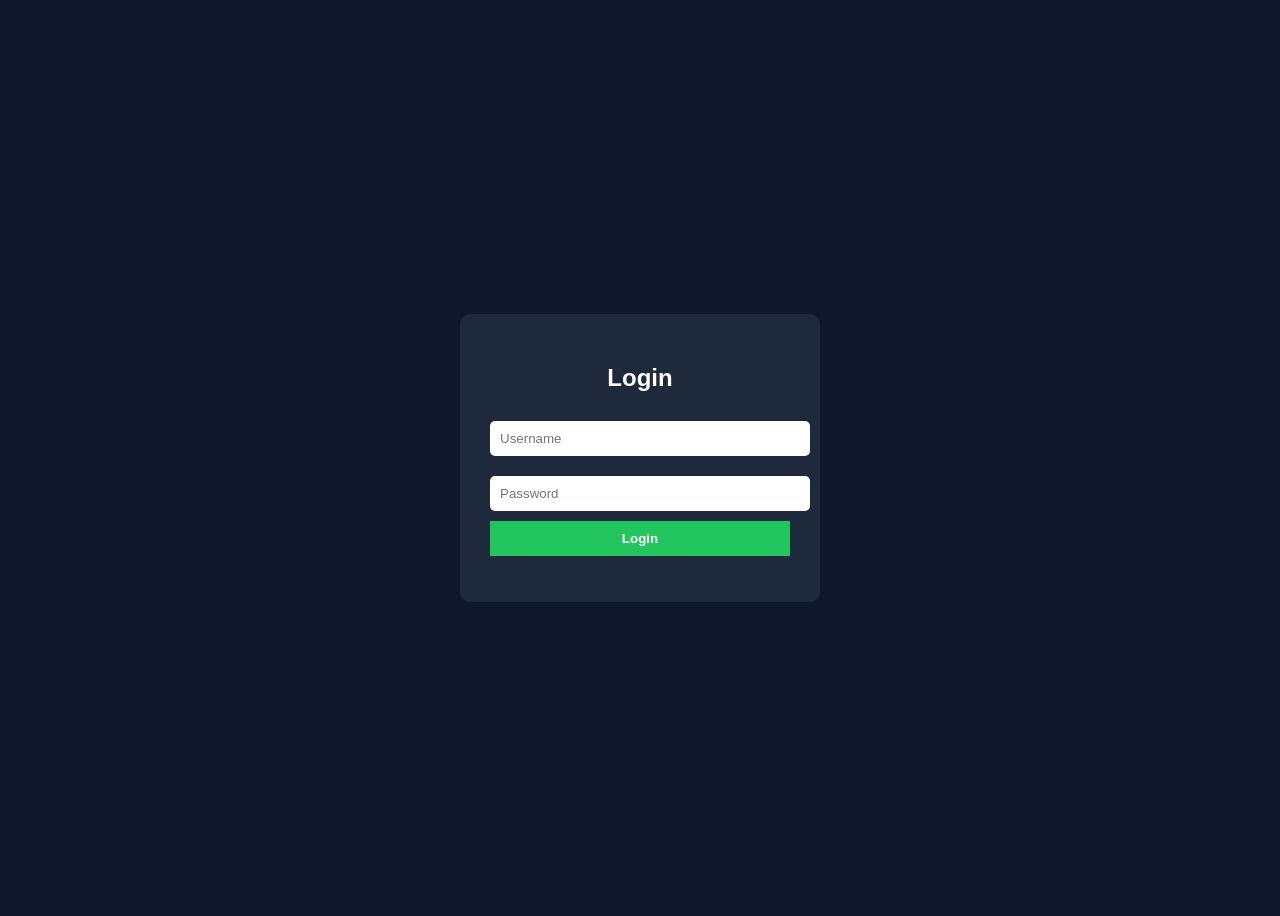
==== dashboard.html @ e27e50bc "first front" ====
<!DOCTYPE html>
<html lang="en">
  <head>
    <meta charset="UTF-8" />
    <title>Dashboard</title>

    <style>
      body {
        margin: 0;
        height: 100vh;
        background: linear-gradient(135deg, #0f172a, #1e293b);
        display: flex;
        justify-content: center;
        align-items: center;
        font-family: Arial;
        overflow: hidden;
      }

      .card {
        background: rgba(255, 255, 255, 0.05);
        backdrop-filter: blur(10px);
        padding: 40px;
        border-radius: 20px;
        text-align: center;
        color: white;
        box-shadow: 0 0 40px rgba(0, 0, 0, 0.5);
        animation: fadeIn 1s ease;
      }

      h1 {
        font-size: 26px;
        margin-bottom: 10px;
        color: #4ade80;
      }

      p {
        opacity: 0.8;
      }

      button {
        margin-top: 20px;
        padding: 10px 20px;
        border: none;
        border-radius: 10px;
        background: #ef4444;
        color: white;
        cursor: pointer;
      }

      @keyframes fadeIn {
        from {
          opacity: 0;
          transform: scale(0.9);
        }
        to {
          opacity: 1;
          transform: scale(1);
        }
      }

      /* 🎉 konfetti */
      .confetti {
        position: absolute;
        width: 10px;
        height: 10px;
        background: red;
        animation: fall 3s linear infinite;
      }

      @keyframes fall {
        to {
          transform: translateY(100vh) rotate(360deg);
        }
      }
    </style>
  </head>

  <body>
    <div class="card">
      <h1>🎉 Tizimga muvaffaqiyatli kirdingiz!</h1>
      <p>Xush kelibsiz dashboardga</p>
      <button onclick="logout()">Logout</button>
    </div>

    <script>
      const token = localStorage.getItem("token");

      if (!token) {
        window.location.href = "index.html";
      }

      function logout() {
        localStorage.removeItem("token");
        window.location.href = "index.html";
      }

      // 🎉 konfetti generator
      function createConfetti() {
        for (let i = 0; i < 60; i++) {
          const confetti = document.createElement("div");
          confetti.classList.add("confetti");

          confetti.style.left = Math.random() * 100 + "vw";
          confetti.style.background = randomColor();
          confetti.style.animationDuration = Math.random() * 3 + 2 + "s";

          document.body.appendChild(confetti);

          setTimeout(() => confetti.remove(), 5000);
        }
      }

      function randomColor() {
        const colors = ["#f87171", "#60a5fa", "#facc15", "#4ade80", "#c084fc"];
        return colors[Math.floor(Math.random() * colors.length)];
      }

      // sahifa ochilganda mushak otiladi 🎆
      createConfetti();
    </script>
  </body>
</html>
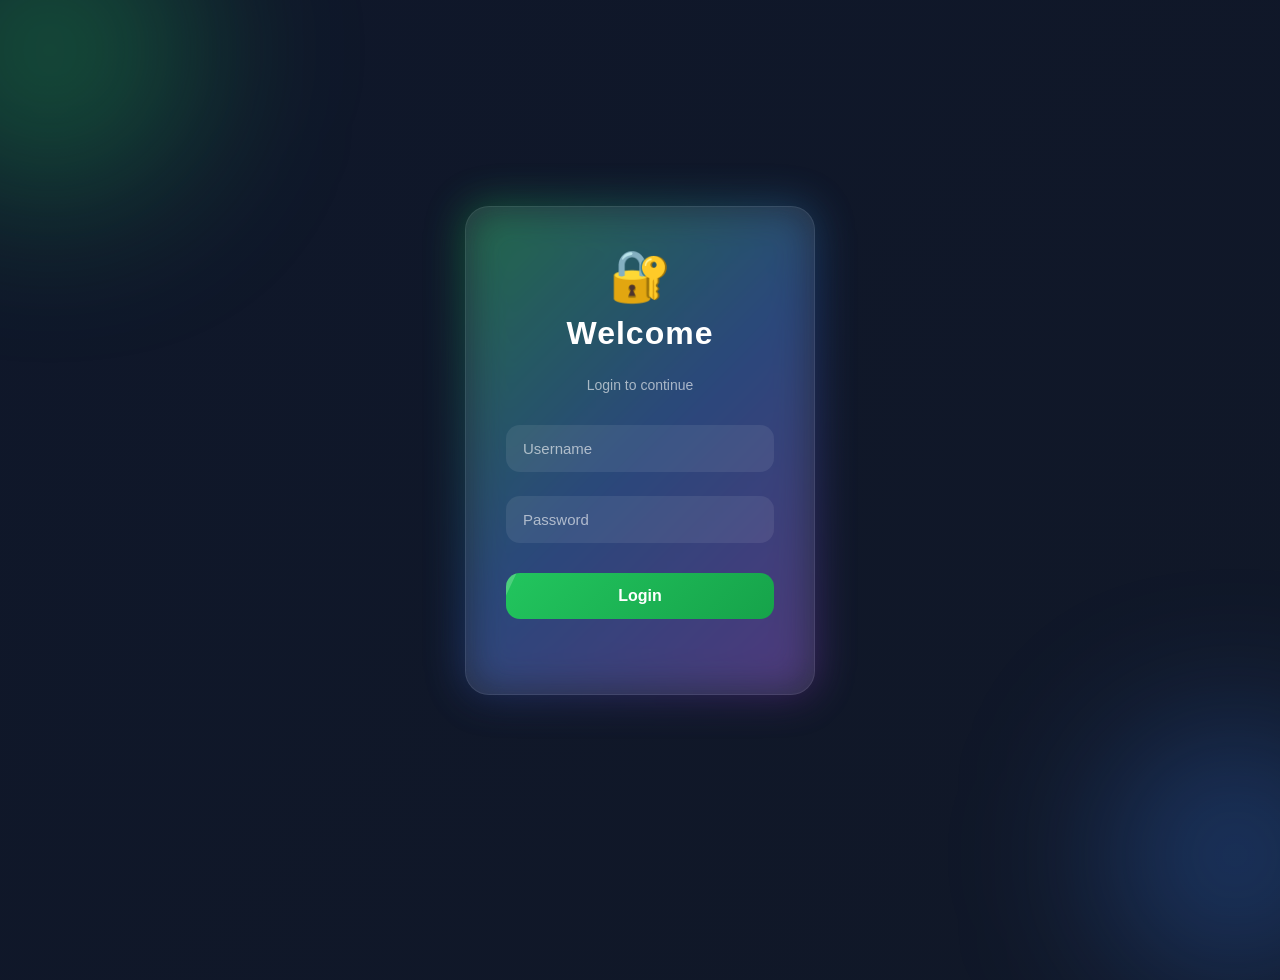
==== commit 2caf9c17: "all codes" ====
--- a/dashboard.html
+++ b/dashboard.html
@@ -2,120 +2,257 @@
 <html lang="en">
   <head>
     <meta charset="UTF-8" />
-    <title>Dashboard</title>
+    <meta name="viewport" content="width=device-width, initial-scale=1.0" />
+    <title>Modern Dashboard</title>
 
     <style>
+      * {
+        margin: 0;
+        padding: 0;
+        box-sizing: border-box;
+      }
+
       body {
-        margin: 0;
         height: 100vh;
-        background: linear-gradient(135deg, #0f172a, #1e293b);
+        overflow: hidden;
+        font-family: "Segoe UI", sans-serif;
+        background: linear-gradient(-45deg, #0f172a, #111827, #1e293b, #020617);
+        background-size: 400% 400%;
+        animation: gradientBG 12s ease infinite;
         display: flex;
         justify-content: center;
         align-items: center;
-        font-family: Arial;
-        overflow: hidden;
-      }
-
-      .card {
-        background: rgba(255, 255, 255, 0.05);
-        backdrop-filter: blur(10px);
-        padding: 40px;
-        border-radius: 20px;
+        position: relative;
+      }
+
+      @keyframes gradientBG {
+        0% {
+          background-position: 0% 50%;
+        }
+
+        50% {
+          background-position: 100% 50%;
+        }
+
+        100% {
+          background-position: 0% 50%;
+        }
+      }
+
+      /* glowing circles */
+      .blur {
+        position: absolute;
+        border-radius: 50%;
+        filter: blur(100px);
+        z-index: 0;
+      }
+
+      .blur1 {
+        width: 300px;
+        height: 300px;
+        background: rgba(34, 197, 94, 0.3);
+        top: -100px;
+        left: -100px;
+      }
+
+      .blur2 {
+        width: 250px;
+        height: 250px;
+        background: rgba(59, 130, 246, 0.3);
+        bottom: -100px;
+        right: -100px;
+      }
+
+      .dashboard {
+        width: 430px;
+        padding: 45px;
+        border-radius: 30px;
+        position: relative;
+        z-index: 1;
+
+        background: rgba(255, 255, 255, 0.06);
+        backdrop-filter: blur(20px);
+
+        border: 1px solid rgba(255, 255, 255, 0.08);
+
+        box-shadow: 0 10px 40px rgba(0, 0, 0, 0.5),
+          inset 0 0 30px rgba(255, 255, 255, 0.03);
+
         text-align: center;
-        color: white;
-        box-shadow: 0 0 40px rgba(0, 0, 0, 0.5);
-        animation: fadeIn 1s ease;
-      }
-
-      h1 {
-        font-size: 26px;
-        margin-bottom: 10px;
-        color: #4ade80;
-      }
-
-      p {
-        opacity: 0.8;
-      }
-
-      button {
-        margin-top: 20px;
-        padding: 10px 20px;
-        border: none;
-        border-radius: 10px;
-        background: #ef4444;
-        color: white;
-        cursor: pointer;
-      }
-
-      @keyframes fadeIn {
+
+        animation: show 1s ease;
+      }
+
+      @keyframes show {
         from {
           opacity: 0;
-          transform: scale(0.9);
-        }
+          transform: translateY(50px) scale(0.9);
+        }
+
         to {
           opacity: 1;
-          transform: scale(1);
-        }
-      }
-
-      /* 🎉 konfetti */
+          transform: translateY(0) scale(1);
+        }
+      }
+
+      .icon {
+        font-size: 70px;
+        margin-bottom: 20px;
+        animation: float 3s ease infinite;
+      }
+
+      @keyframes float {
+        50% {
+          transform: translateY(-8px);
+        }
+      }
+
+      h1 {
+        color: white;
+        font-size: 32px;
+        margin-bottom: 10px;
+      }
+
+      .success {
+        color: #4ade80;
+      }
+
+      p {
+        color: rgba(255, 255, 255, 0.7);
+        margin-top: 10px;
+        font-size: 15px;
+      }
+
+      .info-box {
+        margin-top: 30px;
+        padding: 18px;
+        border-radius: 18px;
+        background: rgba(255, 255, 255, 0.05);
+        border: 1px solid rgba(255, 255, 255, 0.05);
+      }
+
+      .info-box h3 {
+        color: white;
+        margin-bottom: 10px;
+      }
+
+      .info-box span {
+        color: #4ade80;
+      }
+
+      button {
+        width: 100%;
+        margin-top: 30px;
+        padding: 15px;
+        border: none;
+        border-radius: 16px;
+
+        background: linear-gradient(135deg, #ef4444, #dc2626);
+
+        color: white;
+        font-size: 16px;
+        font-weight: bold;
+        cursor: pointer;
+
+        transition: 0.3s ease;
+      }
+
+      button:hover {
+        transform: translateY(-4px) scale(1.02);
+        box-shadow: 0 10px 25px rgba(239, 68, 68, 0.4);
+      }
+
+      button:active {
+        transform: scale(0.98);
+      }
+
+      /* confetti */
       .confetti {
         position: absolute;
-        width: 10px;
-        height: 10px;
-        background: red;
-        animation: fall 3s linear infinite;
+        width: 12px;
+        height: 12px;
+        border-radius: 4px;
+        top: -20px;
+        animation: fall linear forwards;
       }
 
       @keyframes fall {
         to {
-          transform: translateY(100vh) rotate(360deg);
+          transform: translateY(110vh) rotate(720deg);
+          opacity: 0;
         }
       }
     </style>
   </head>
 
   <body>
-    <div class="card">
-      <h1>🎉 Tizimga muvaffaqiyatli kirdingiz!</h1>
-      <p>Xush kelibsiz dashboardga</p>
+    <div class="blur blur1"></div>
+    <div class="blur blur2"></div>
+
+    <div class="dashboard">
+      <div class="icon">🚀</div>
+
+      <h1>
+        <span class="success">Success!</span>
+      </h1>
+
+      <p>You have successfully logged into the system.</p>
+
+      <div class="info-box">
+        <h3>Dashboard Status</h3>
+        <p>Authentication: <span>Active</span></p>
+      </div>
+
       <button onclick="logout()">Logout</button>
     </div>
 
     <script>
+      // token check
       const token = localStorage.getItem("token");
 
       if (!token) {
         window.location.href = "index.html";
       }
 
+      // logout
       function logout() {
         localStorage.removeItem("token");
-        window.location.href = "index.html";
-      }
-
-      // 🎉 konfetti generator
+
+        document.body.style.opacity = "0";
+
+        setTimeout(() => {
+          window.location.href = "index.html";
+        }, 500);
+      }
+
+      // confetti effect
       function createConfetti() {
-        for (let i = 0; i < 60; i++) {
+        const colors = ["#4ade80", "#60a5fa", "#facc15", "#f472b6", "#c084fc"];
+
+        for (let i = 0; i < 80; i++) {
           const confetti = document.createElement("div");
+
           confetti.classList.add("confetti");
 
           confetti.style.left = Math.random() * 100 + "vw";
-          confetti.style.background = randomColor();
+
+          confetti.style.background =
+            colors[Math.floor(Math.random() * colors.length)];
+
           confetti.style.animationDuration = Math.random() * 3 + 2 + "s";
 
+          confetti.style.opacity = Math.random();
+
+          confetti.style.transform = "rotate(" + Math.random() * 360 + "deg)";
+
           document.body.appendChild(confetti);
 
-          setTimeout(() => confetti.remove(), 5000);
-        }
-      }
-
-      function randomColor() {
-        const colors = ["#f87171", "#60a5fa", "#facc15", "#4ade80", "#c084fc"];
-        return colors[Math.floor(Math.random() * colors.length)];
-      }
-
-      // sahifa ochilganda mushak otiladi 🎆
+          setTimeout(() => {
+            confetti.remove();
+          }, 5000);
+        }
+      }
+
       createConfetti();
     </script>
   </body>
